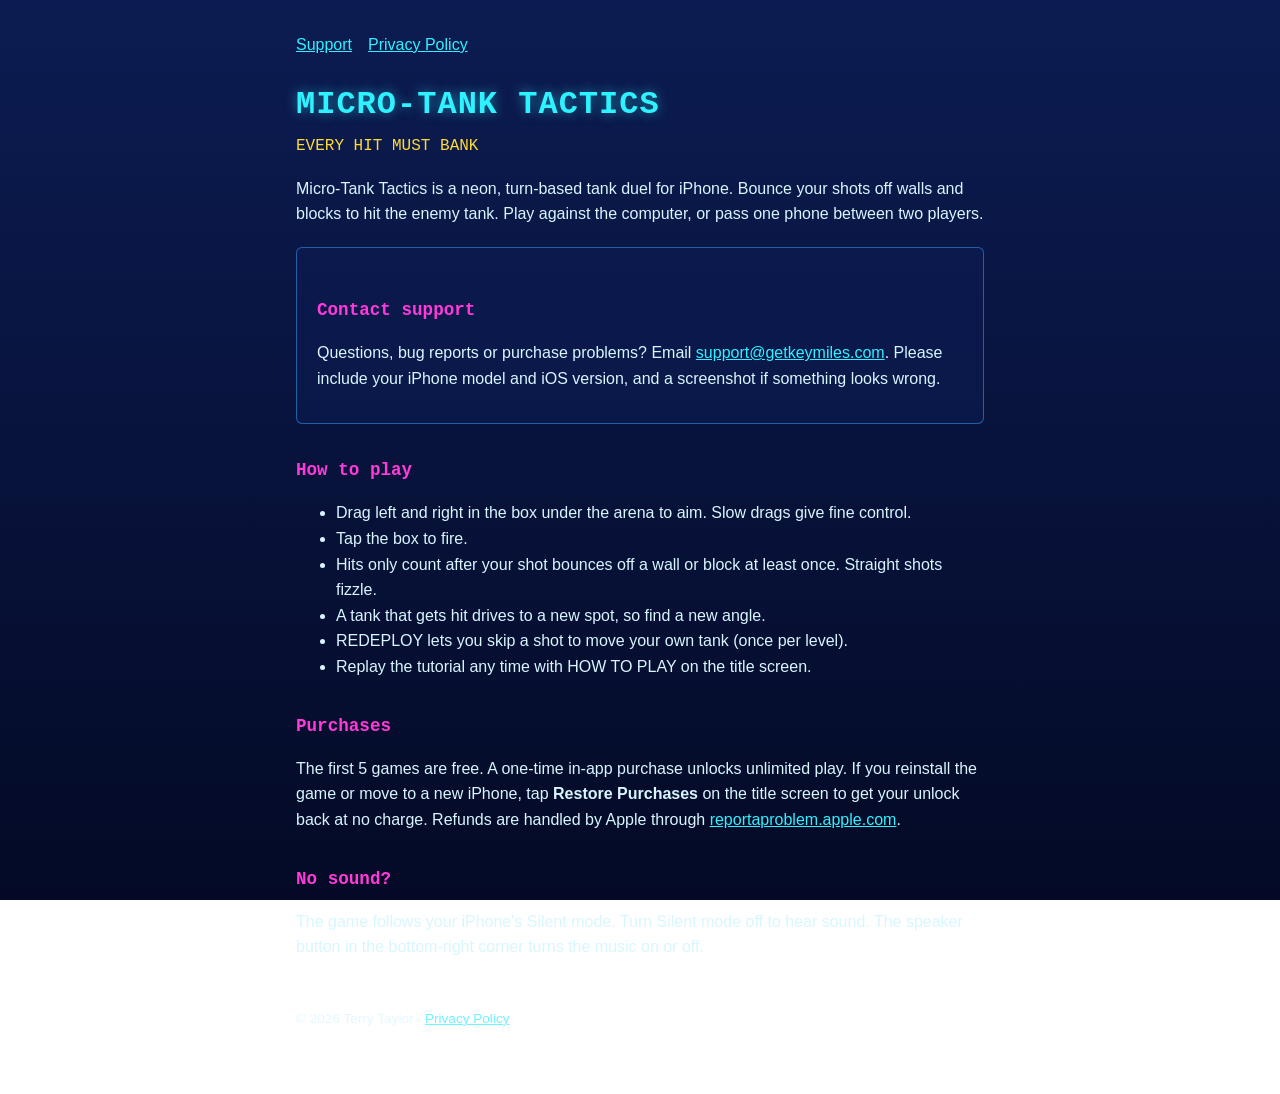
==== index.html @ 107f2f02 "Support and privacy policy pages for Micro-Tank Tactics Co-Authored-By: Claude Opus 5.5 <noreply@ant" ====
<!doctype html>
<html lang="en">
<head>
<meta charset="utf-8">
<meta name="viewport" content="width=device-width, initial-scale=1">
<title>Micro-Tank Tactics Support</title>
<link rel="stylesheet" href="style.css">
</head>
<body>
<main>
  <nav><a href="./">Support</a><a href="privacy.html">Privacy Policy</a></nav>
  <h1>MICRO-TANK TACTICS</h1>
  <p class="tag">EVERY HIT MUST BANK</p>
  <p>Micro-Tank Tactics is a neon, turn-based tank duel for iPhone. Bounce your shots off walls and blocks to hit the enemy tank. Play against the computer, or pass one phone between two players.</p>

  <div class="card">
    <h2>Contact support</h2>
    <p>Questions, bug reports or purchase problems? Email <a href="mailto:support@getkeymiles.com">support@getkeymiles.com</a>. Please include your iPhone model and iOS version, and a screenshot if something looks wrong.</p>
  </div>

  <h2>How to play</h2>
  <ul>
    <li>Drag left and right in the box under the arena to aim. Slow drags give fine control.</li>
    <li>Tap the box to fire.</li>
    <li>Hits only count after your shot bounces off a wall or block at least once. Straight shots fizzle.</li>
    <li>A tank that gets hit drives to a new spot, so find a new angle.</li>
    <li>REDEPLOY lets you skip a shot to move your own tank (once per level).</li>
    <li>Replay the tutorial any time with HOW TO PLAY on the title screen.</li>
  </ul>

  <h2>Purchases</h2>
  <p>The first 5 games are free. A one-time in-app purchase unlocks unlimited play. If you reinstall the game or move to a new iPhone, tap <strong>Restore Purchases</strong> on the title screen to get your unlock back at no charge. Refunds are handled by Apple through <a href="https://reportaproblem.apple.com">reportaproblem.apple.com</a>.</p>

  <h2>No sound?</h2>
  <p>The game follows your iPhone's Silent mode. Turn Silent mode off to hear sound. The speaker button in the bottom-right corner turns the music on or off.</p>

  <footer>© 2026 Terry Taylor · <a href="privacy.html">Privacy Policy</a></footer>
</main>
</body>
</html>
---- style.css ----
:root { --bg:#060c2a; --panel:#0c1c52; --cyan:#2ef2ff; --magenta:#ff3ad8; --yellow:#ffd935; --text:#d8f6ff; }
* { box-sizing: border-box; }
body { margin:0; background:linear-gradient(#0c1c52,#040a26) fixed; color:var(--text);
  font:16px/1.6 -apple-system, BlinkMacSystemFont, "Segoe UI", Roboto, sans-serif; }
main { max-width:720px; margin:0 auto; padding:32px 16px 64px; }
h1 { color:var(--cyan); font-family:Menlo, monospace; letter-spacing:1px; text-shadow:0 0 12px rgba(46,242,255,.5); margin-bottom:4px; }
h2 { color:var(--magenta); font-family:Menlo, monospace; font-size:1.1rem; margin-top:32px; }
.tag { color:var(--yellow); font-family:Menlo, monospace; margin-top:0; }
a { color:var(--cyan); }
.card { background:rgba(12,28,82,.6); border:1px solid rgba(57,168,255,.5); border-radius:6px; padding:16px 20px; margin:20px 0; }
nav a { margin-right:16px; }
footer { margin-top:48px; font-size:.85rem; opacity:.7; }
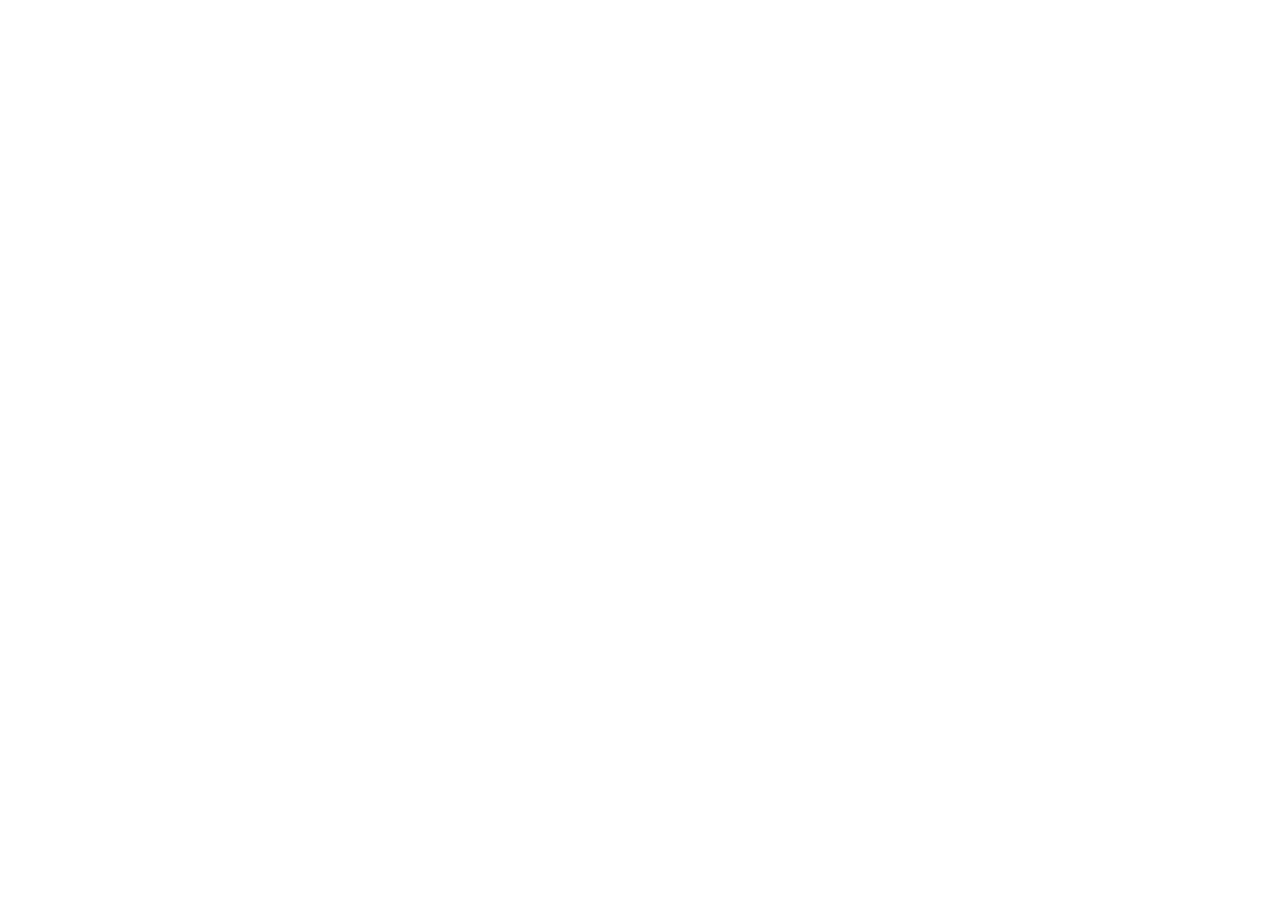
==== commit b2b35761: "Redirect to the new TTaps Studio site (ttapsstudio.com) Co-Authored-By: Claude Opus 5.5 <noreply@ant" ====
--- a/index.html
+++ b/index.html
@@ -3,38 +3,12 @@
 <head>
 <meta charset="utf-8">
 <meta name="viewport" content="width=device-width, initial-scale=1">
-<title>Micro-Tank Tactics Support</title>
-<link rel="stylesheet" href="style.css">
+<title>Micro-Tank Tactics Support has moved</title>
+<link rel="canonical" href="https://ttapsstudio.com/microtank/support.html">
+<meta http-equiv="refresh" content="0; url=https://ttapsstudio.com/microtank/support.html">
+<script>location.replace("https://ttapsstudio.com/microtank/support.html");</script>
 </head>
-<body>
-<main>
-  <nav><a href="./">Support</a><a href="privacy.html">Privacy Policy</a></nav>
-  <h1>MICRO-TANK TACTICS</h1>
-  <p class="tag">EVERY HIT MUST BANK</p>
-  <p>Micro-Tank Tactics is a neon, turn-based tank duel for iPhone. Bounce your shots off walls and blocks to hit the enemy tank. Play against the computer, or pass one phone between two players.</p>
-
-  <div class="card">
-    <h2>Contact support</h2>
-    <p>Questions, bug reports or purchase problems? Email <a href="mailto:support@getkeymiles.com">support@getkeymiles.com</a>. Please include your iPhone model and iOS version, and a screenshot if something looks wrong.</p>
-  </div>
-
-  <h2>How to play</h2>
-  <ul>
-    <li>Drag left and right in the box under the arena to aim. Slow drags give fine control.</li>
-    <li>Tap the box to fire.</li>
-    <li>Hits only count after your shot bounces off a wall or block at least once. Straight shots fizzle.</li>
-    <li>A tank that gets hit drives to a new spot, so find a new angle.</li>
-    <li>REDEPLOY lets you skip a shot to move your own tank (once per level).</li>
-    <li>Replay the tutorial any time with HOW TO PLAY on the title screen.</li>
-  </ul>
-
-  <h2>Purchases</h2>
-  <p>The first 5 games are free. A one-time in-app purchase unlocks unlimited play. If you reinstall the game or move to a new iPhone, tap <strong>Restore Purchases</strong> on the title screen to get your unlock back at no charge. Refunds are handled by Apple through <a href="https://reportaproblem.apple.com">reportaproblem.apple.com</a>.</p>
-
-  <h2>No sound?</h2>
-  <p>The game follows your iPhone's Silent mode. Turn Silent mode off to hear sound. The speaker button in the bottom-right corner turns the music on or off.</p>
-
-  <footer>© 2026 Terry Taylor · <a href="privacy.html">Privacy Policy</a></footer>
-</main>
+<body style="font-family:-apple-system,sans-serif;background:#070d2a;color:#d8f6ff;padding:40px">
+<p>Micro-Tank Tactics Support has moved to <a style="color:#2ef2ff" href="https://ttapsstudio.com/microtank/support.html">https://ttapsstudio.com/microtank/support.html</a>.</p>
 </body>
 </html>
